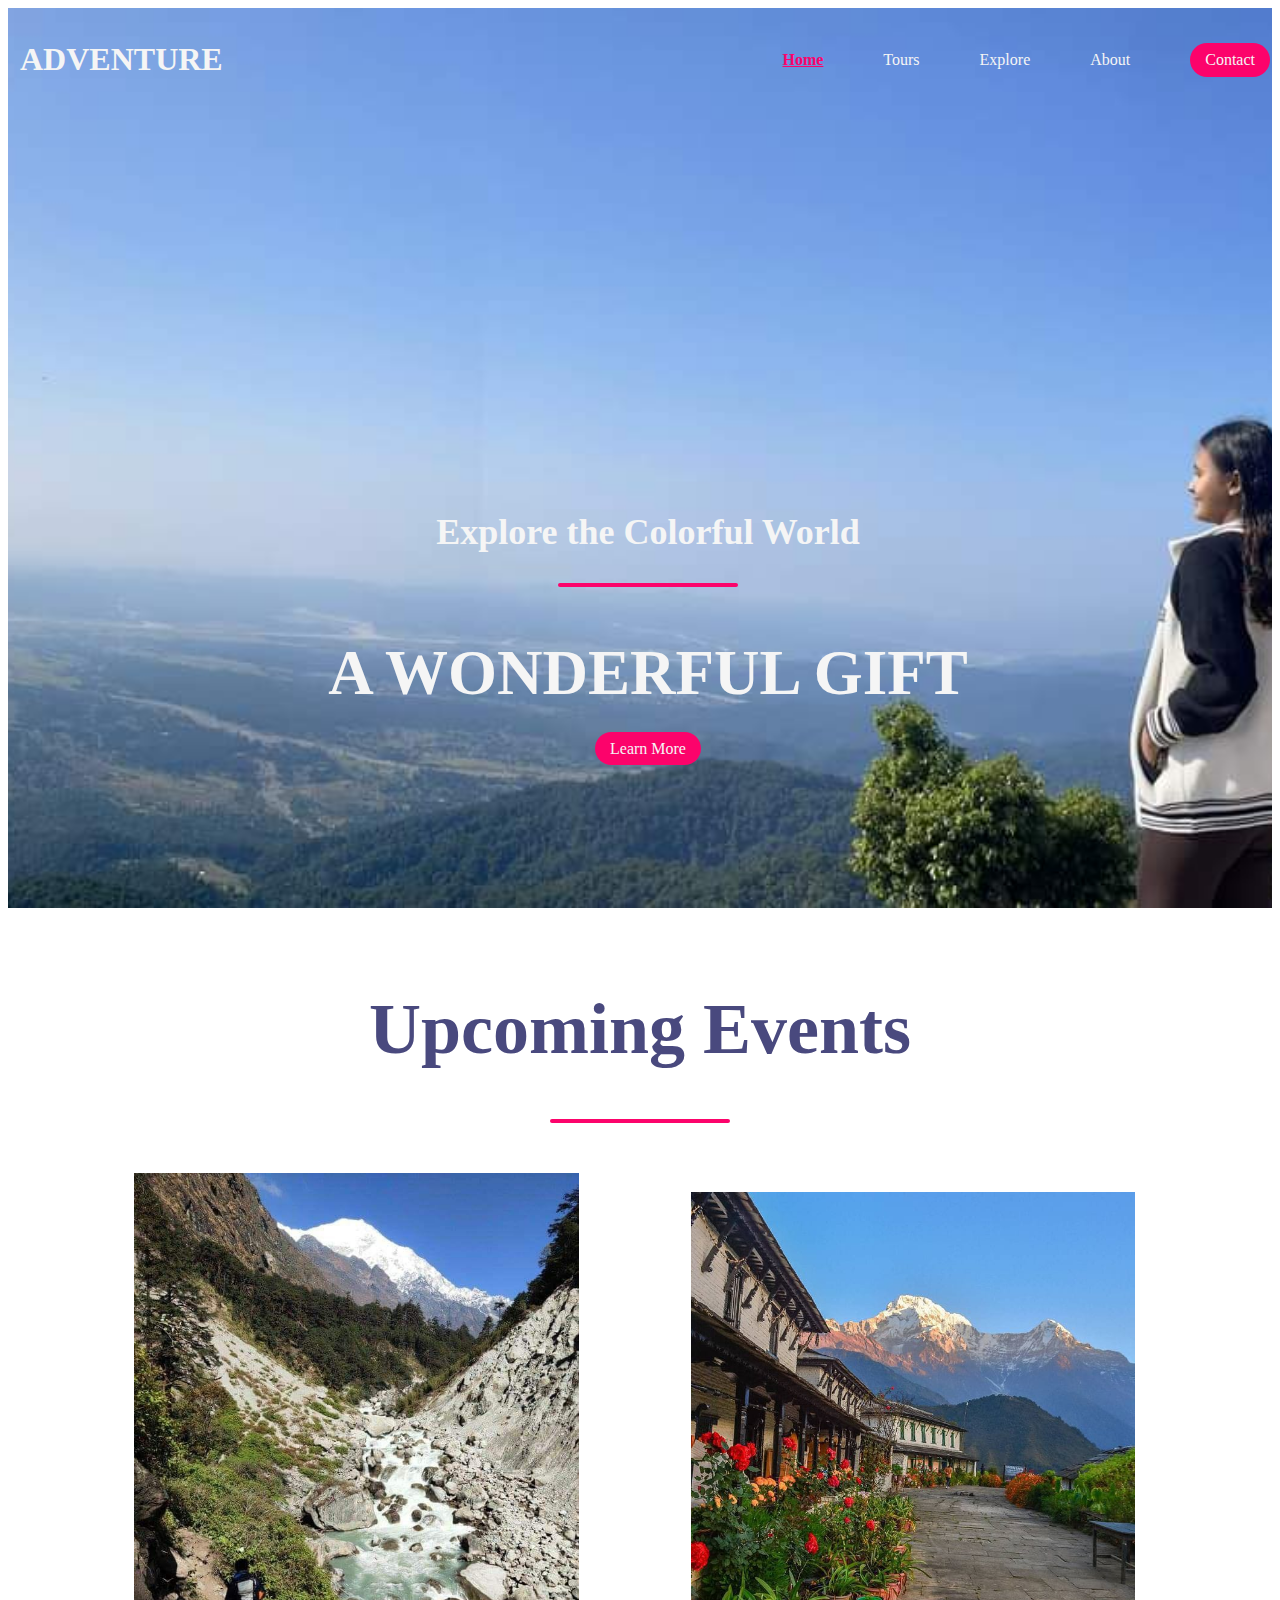
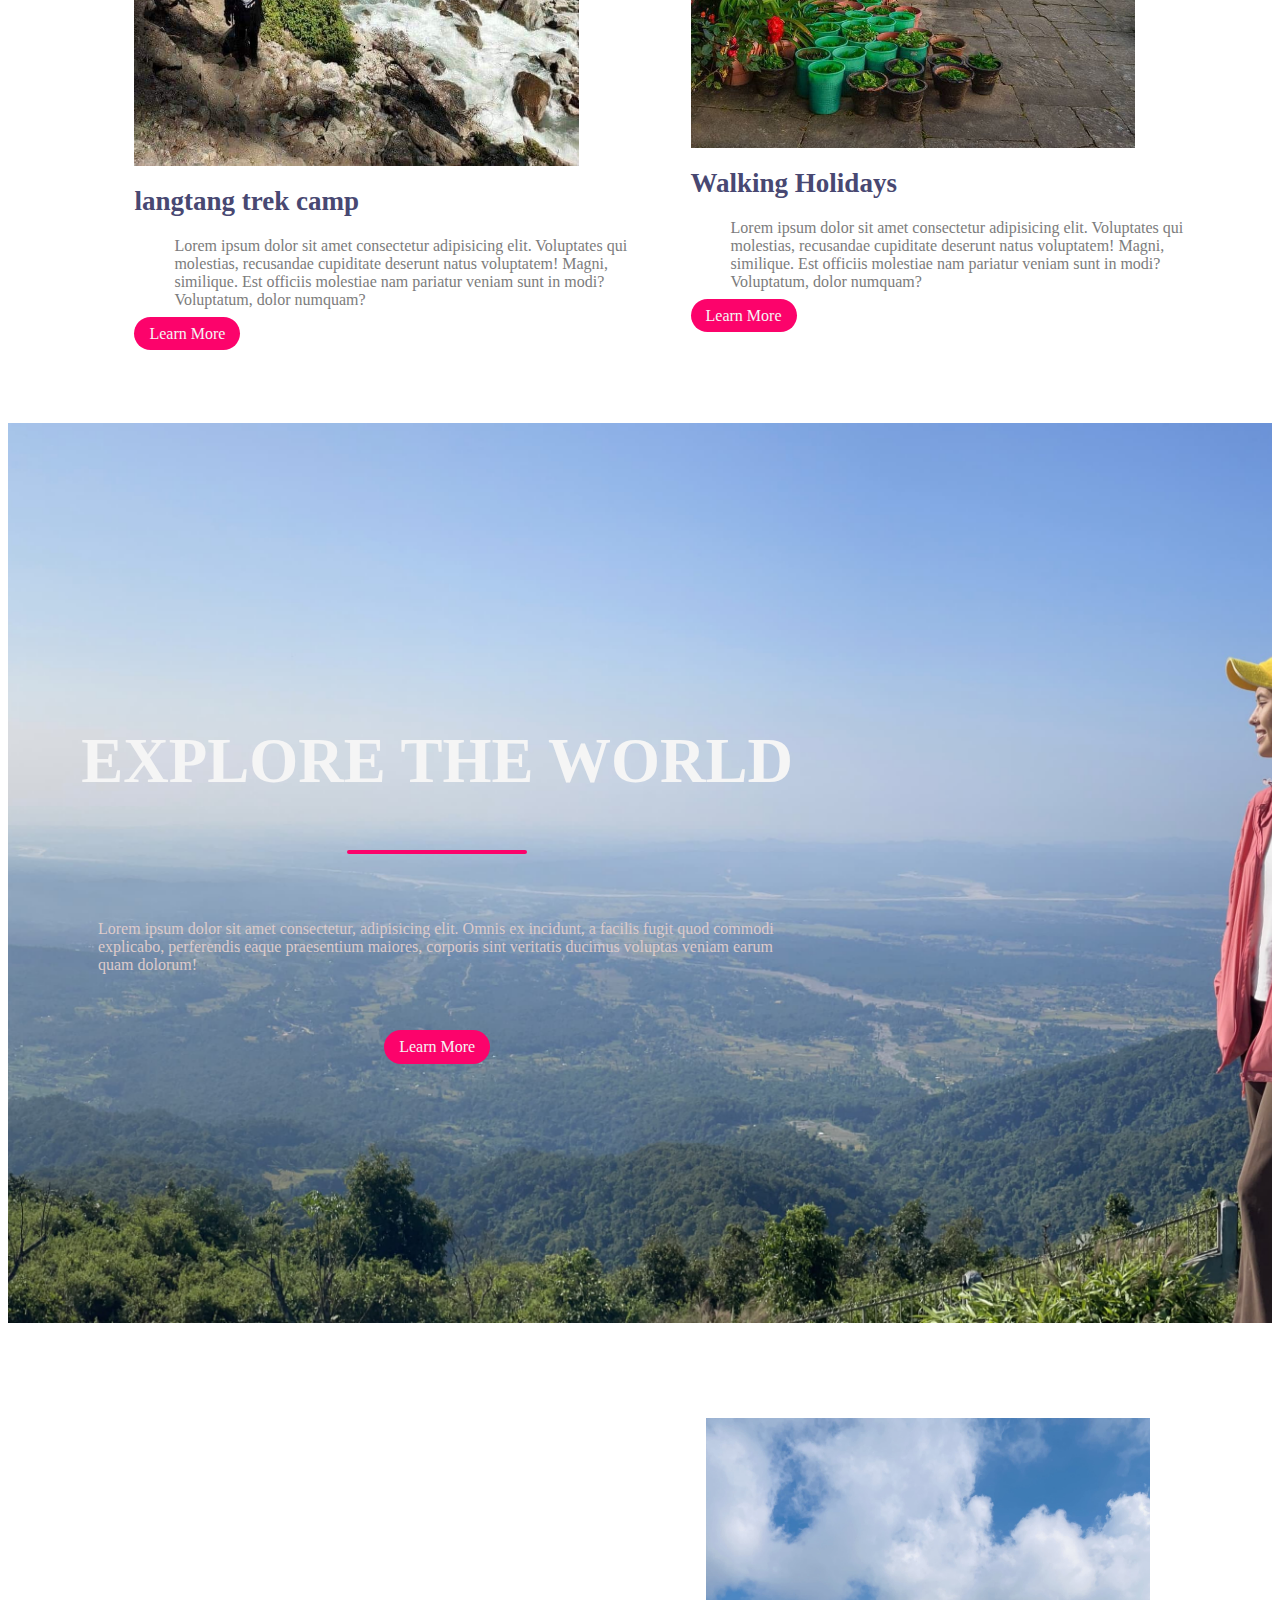
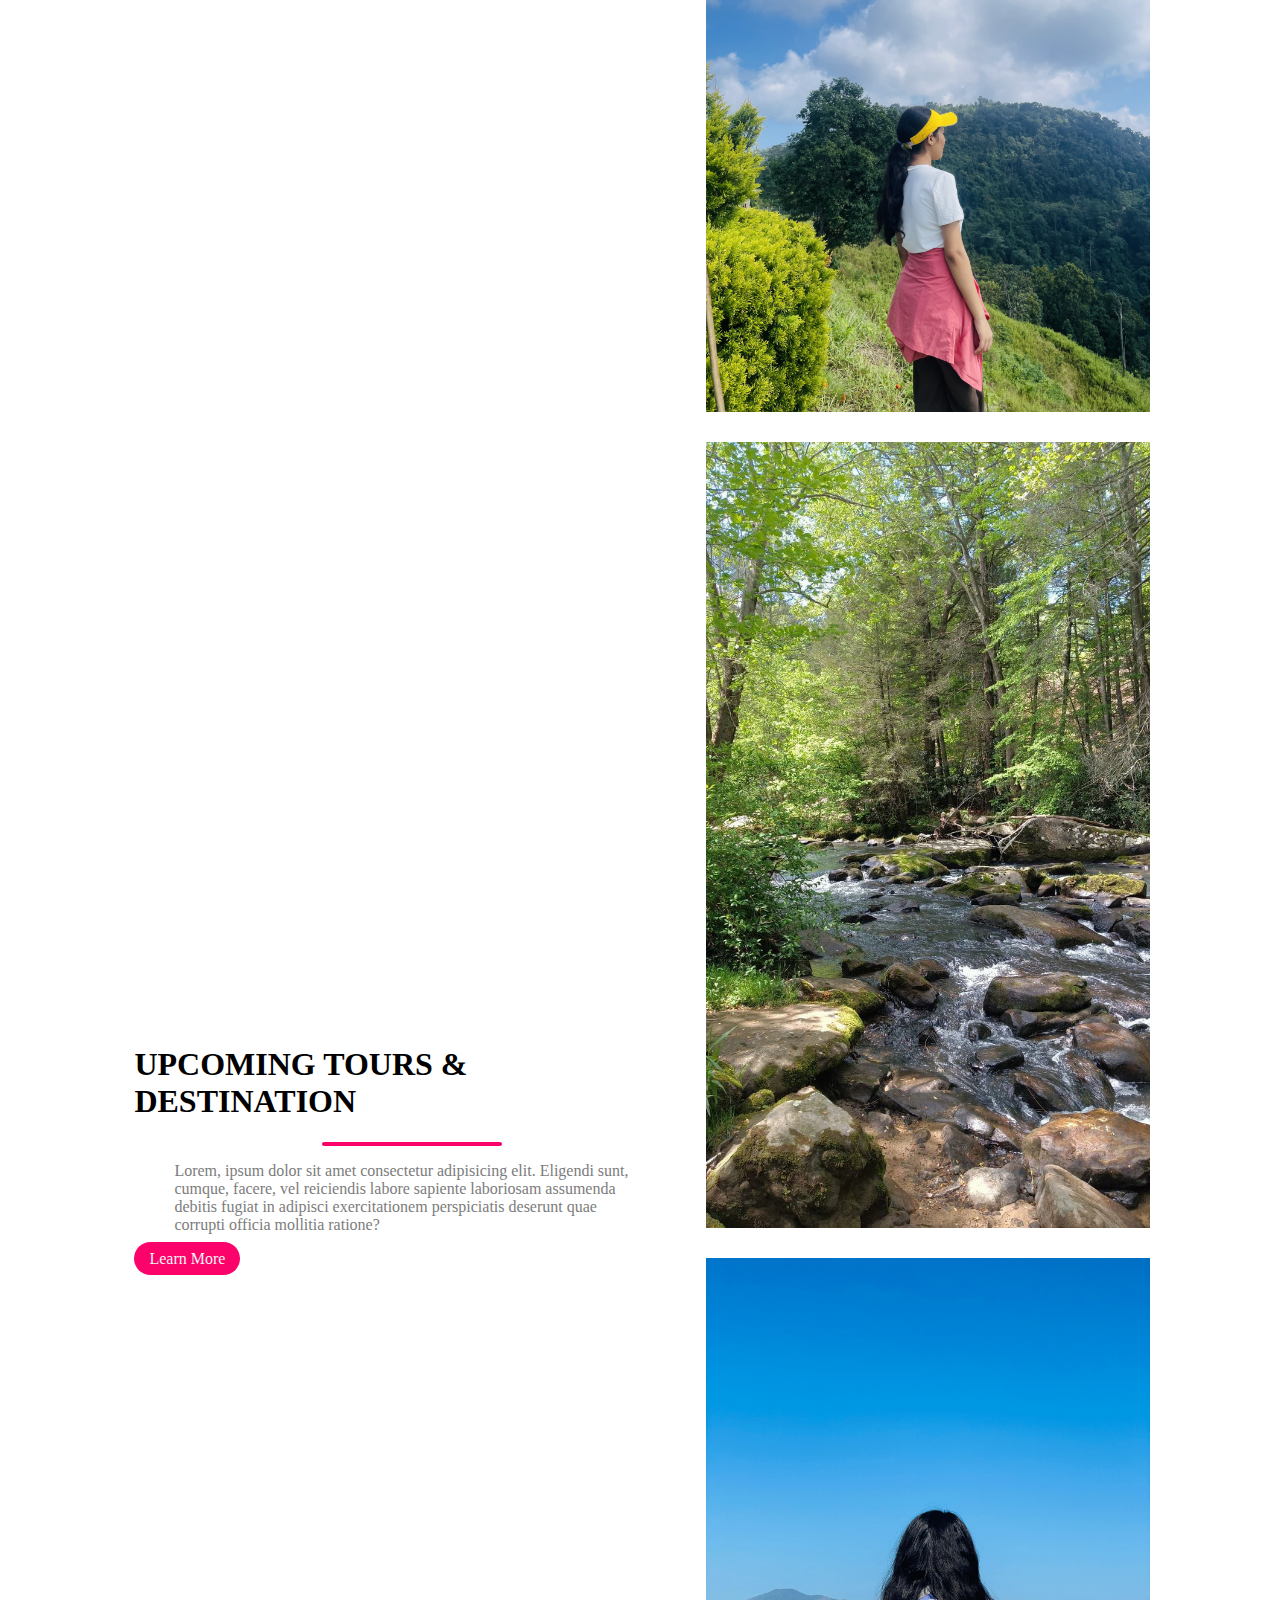
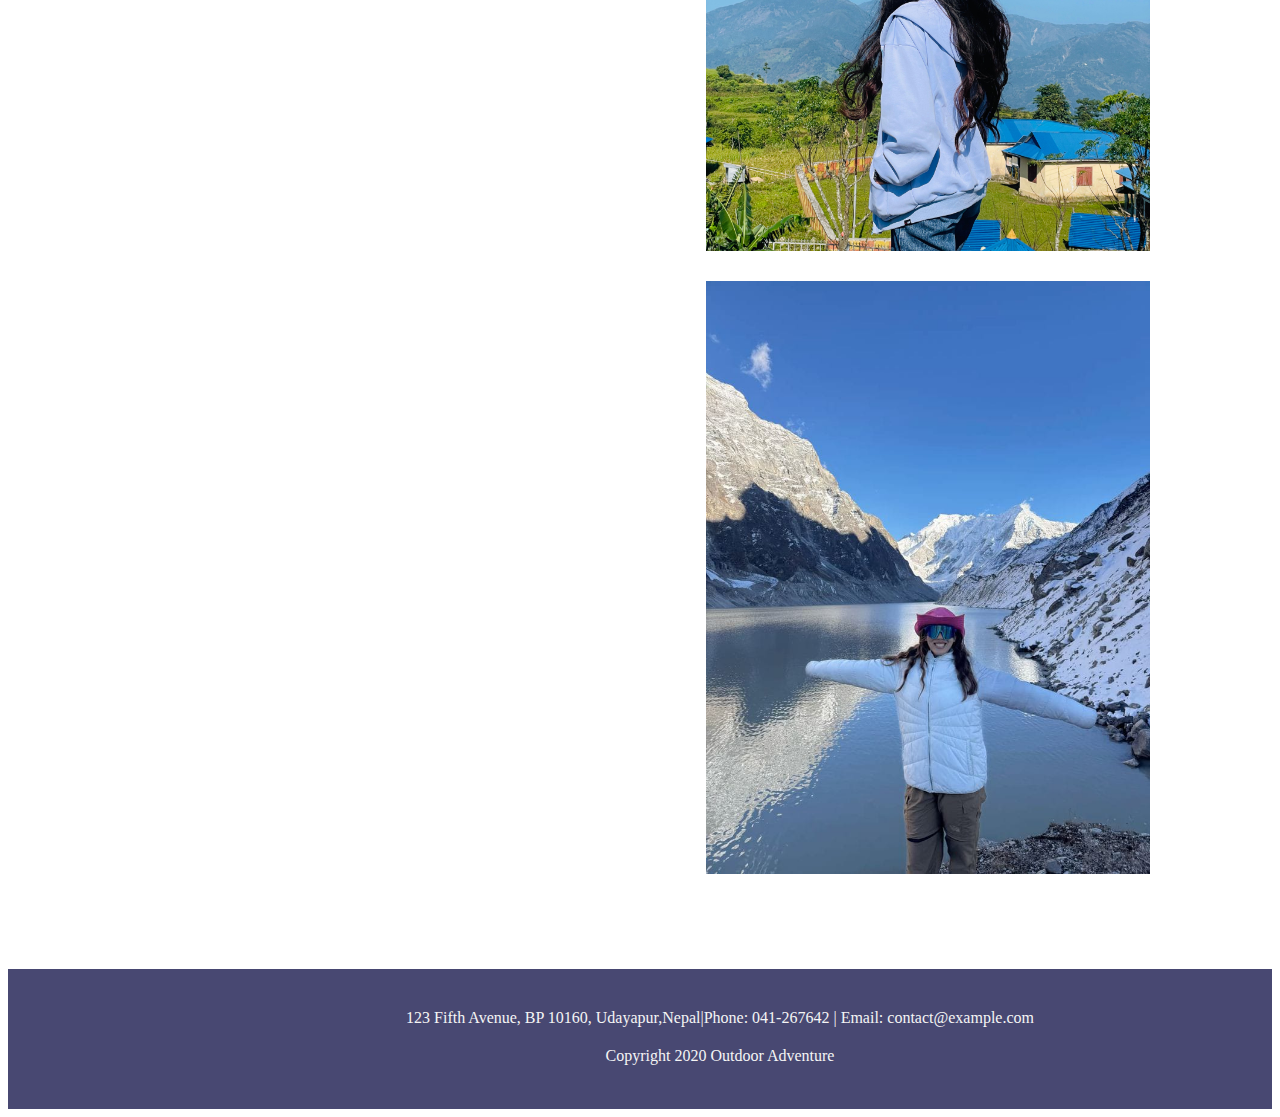
==== index.html @ 55613cad "first commit" ====
<!DOCTYPE html>
<html lang="en">
<head>
    <meta charset="UTF-8">
    <meta name="viewport" content="width=device-width, initial-scale=1.0">
    <title>ADVENTURE</title>
    <link rel="stylesheet" href="style.css">
</head>
<body>
    <nav class="navbar">
        <h1 class="logo">ADVENTURE</h1>
        <ul class="nav-links">
            <li class="active"><a href="#"></a>Home</li>
            <li><a href="#"></a>Tours</li>
            <li><a href="#"></a>Explore</li>
            <li><a href="#"></a>About</li>
            <li class="ctn"><a href="#"></a>Contact</li>
        </ul>
    </nav>
    <header>
        <div class="header-content">
            <h2>Explore the Colorful World</h2>
            <div class="line"></div>
            <h1>A WONDERFUL GIFT</h1>
            <a href="#" class="ctn">Learn More</a>
        </div>
    </header>

    <!-- == Events == -->  
    <section class="events">
        <div class="title">
            <h1>Upcoming Events</h1>
            <div class="line"></div>
        </div>
        <div class="row">
            <div class="col">
                <img src="./images/langtang.jpg" alt="">
                <h4>langtang trek camp</h4>
                <p>Lorem ipsum dolor sit amet consectetur adipisicing elit. Voluptates qui molestias, recusandae cupiditate deserunt natus voluptatem! Magni, similique. Est officiis molestiae nam pariatur veniam sunt in modi? Voluptatum, dolor numquam?</p>
                <a href="#" class="ctn" >Learn More</a>
            </div>
            <div class="col">
                <img src="./images/ghandruk.jpg" alt="">
                <h4>Walking Holidays</h4>
                <p>Lorem ipsum dolor sit amet consectetur adipisicing elit. Voluptates qui molestias, recusandae cupiditate deserunt natus voluptatem! Magni, similique. Est officiis molestiae nam pariatur veniam sunt in modi? Voluptatum, dolor numquam?</p>
                <a href="#" class="ctn" >Learn More</a>
            </div>
        </div>
    </section>

    <section class="explore">
        <div class="explore-content">
            <h1>EXPLORE THE WORLD</h1>
            <div class="line"></div>
            <P>Lorem ipsum dolor sit amet consectetur, adipisicing elit. Omnis ex incidunt, a facilis fugit quod commodi explicabo, perferendis eaque praesentium maiores, corporis sint veritatis ducimus voluptas veniam earum quam dolorum!</P>
            <a href="#" class="ctn">Learn More</a>
        </div>
    </section>
    <section class="tours">
        <div class="row">
            <div class="col">
                <h1>UPCOMING TOURS & DESTINATION</h1>
                <div class="line"></div>
                <p>Lorem, ipsum dolor sit amet consectetur adipisicing elit. Eligendi sunt, cumque, facere, vel reiciendis labore sapiente laboriosam assumenda debitis fugiat in adipisci exercitationem perspiciatis deserunt quae corrupti officia mollitia ratione?</p>
                 <a href="#" class="ctn">Learn More</a>
            </div>
            <div class="col image-col">
                <div class="image-gallery">
                   <div class="image"><img src="./images/hike.jpg" alt=""></div>
                   <div class="image"><img src="./images/river.jpg" alt=""></div>
                    <div class="image"><img src="./images/myself.jpg" alt=""></div>
                    <div class="image"> <img src="./images/TosoRolpaLake.jpg"></div>
                </div>
            </div>
        </div>
    </section>

    <section class="footer">
        <p>123 Fifth Avenue, BP 10160, Udayapur,Nepal|Phone: 041-267642 | Email: contact@example.com </p>
        <p>Copyright 2020 Outdoor Adventure</p>
    </section>
    <script>
        const menuBtn = document.querySelector('.menu-btn')
        const navlinks = document.querySelector('.nav-links')
        
        menuBtn.addEventListener('click',()=>{
            navlinks.classList.toggle('mobile-menu')
        })
    </script>
</body>
</html>
---- style.css ----
a{
    text-decoration: none;
}
ul {
    list-style: none;
}
.active {
    color: #fc036b;
    text-decoration: underline;
    font-weight: bold;
}
body , html {
    overflow-x: hidden;
}
.navbar {
    display: flex;
    position: absolute;
    top: 0;
    left: 0;
    width: 100%;
    justify-content: space-between;
    padding: 20px;
    color: whitesmoke;
}
.nav-links {
    display: flex;
    align-items: center;
}
.nav-links li {
    margin: 0 30px;    
}
header{
    width: 100vw;
    height: 100vh;
    background-image: url('./images/sisxo.jpg');
    background-position: center;
    background-size: cover;
    background-repeat: no-repeat;
    display: flex;
    align-items: flex-end;
    justify-content: center;
}
.header-content {
    margin-bottom: 150px;
    color: whitesmoke;
    text-align: center;
}
.header-content h2 {
    font-size: 4vmin;
}
.line {
    width: 180px;
    height: 4px;
    background: #fc036b;
    margin: 10px auto;
    border-radius: 5px;
}
.header-content h1 {
    font-size: 7vmin;
    margin-top: 50px;
    margin-bottom: 30px;
}
.ctn {
    padding: 8px 15px;
    background: #fc036b;
    border-radius: 30px;
    color: whitesmoke;
}
.menu-btn {
    position: absolute;
    top: 30px;
    right: 30px;
    width: 40px;
    cursor: pointer;
    display: none;
}

/* Events */
section {
    width: 80%;
    margin: 80px auto;
}
.title {
    text-align: center;
    font-size: 4vmin;
    color: rgb(73, 73, 126);
}
.row {
    display: flex;
    align-items: center;
    width: 110%;
    justify-content: space-between;
}
.row .col img {
    width: 80%;
    display: flex;
    flex-direction: row;
    align-items: center; 
}
.events .row {
    margin-top: 50px;
}
h4 {
    font-size: 3vmin;
    color: #484872;
    margin: 20px auto;
}
p {
    color: #7c7c7c;
    padding: 0px 40px;
}
.events .ctn {
    margin-top: 30px;
}

.explore {
    width: 100%;
    height: 100vh;
    background-image: url('./images/view.jpg');
    background-position: center;
    background-size: cover;
    background-repeat: no-repeat;
    display: flex;
    align-items: center;
}
.explore-content {
    width: 60%;
    padding: 50px;
    color: whitesmoke;
    display: flex;
    align-items: center;
    flex-direction: column;
}
.explore-content h1 {
    font-size: 7vmin;
}
.explore-content .line{
    margin-bottom: 50px;
}
.explore-content p {
    color: rgb(222, 203, 203);
}
.explore-content .ctn {
    margin-top: 40px;

}
.tours .row .col {
    width: 50%;
}

.tours .image-gallery {
    display: flex;
    flex-wrap: wrap;
}
.image-gallery img {
    width: 150px;
    margin: 15px;
}
.content-col h1 {
     font-size: 9vmin;
     color: #484872;
}
.content-col .line {
    margin-left: -1px;
}
.content-col p {
    padding: 0;
    margin: 30px auto;
}
.content-col .ctn {
    margin-left: -100px;
}

.footer {
    width: 100%;
    height: 100px;
    padding: 20px 80px;
    margin: 0;
    background: #484872;
    text-align: center;
}
.footer p {
    color: whitesmoke;
    margin: 20px auto;
    padding: 20px auto;

}
/* Mobile device */
@media only screen and (max-width:850px){
    .menu-btn {
        display: block;
    }
    .navbar{
        padding: 0;
    }
    .logo {
        position: absolute;
        top: 30px;
        left: 30px;
    }
    .nav-links {
        flex-direction: column;
        width: 100%;
        height: 100vh;
        justify-content: center;
        background: #484872;
        transition: all 0.5s ease;
    }
    .mobile-menu {
        margin-top: 0px;
        border-bottom-right-radius: 30%;
        
    }
    .nav-links li{
        margin: 30px auto;
    }
    /* Events */
    .row {
        display: flex;
        flex-direction: column;
    }
    .row .col {
        margin: 20px auto;
    }
    .col img {
        max-width: 90%;
    }
    /* explore */
    .explore-content {
        width: 100%;
    }
    .tours .col {
        width: 100%;
    }
    .image-gallery {
        justify-content: center;
        align-items: center;
    }
    .image-gallery {
        width: 90%;
    }
    .footer {
        padding: 10px;
    }
}
/* Animations */
img {
    transition: transform .3s ease;
}
.img-bounce {
    width: 200px;
    animation: bounce 1.5s infinite;
}
.img-zoom:hover {
    transform: scale(1.1);
}
}
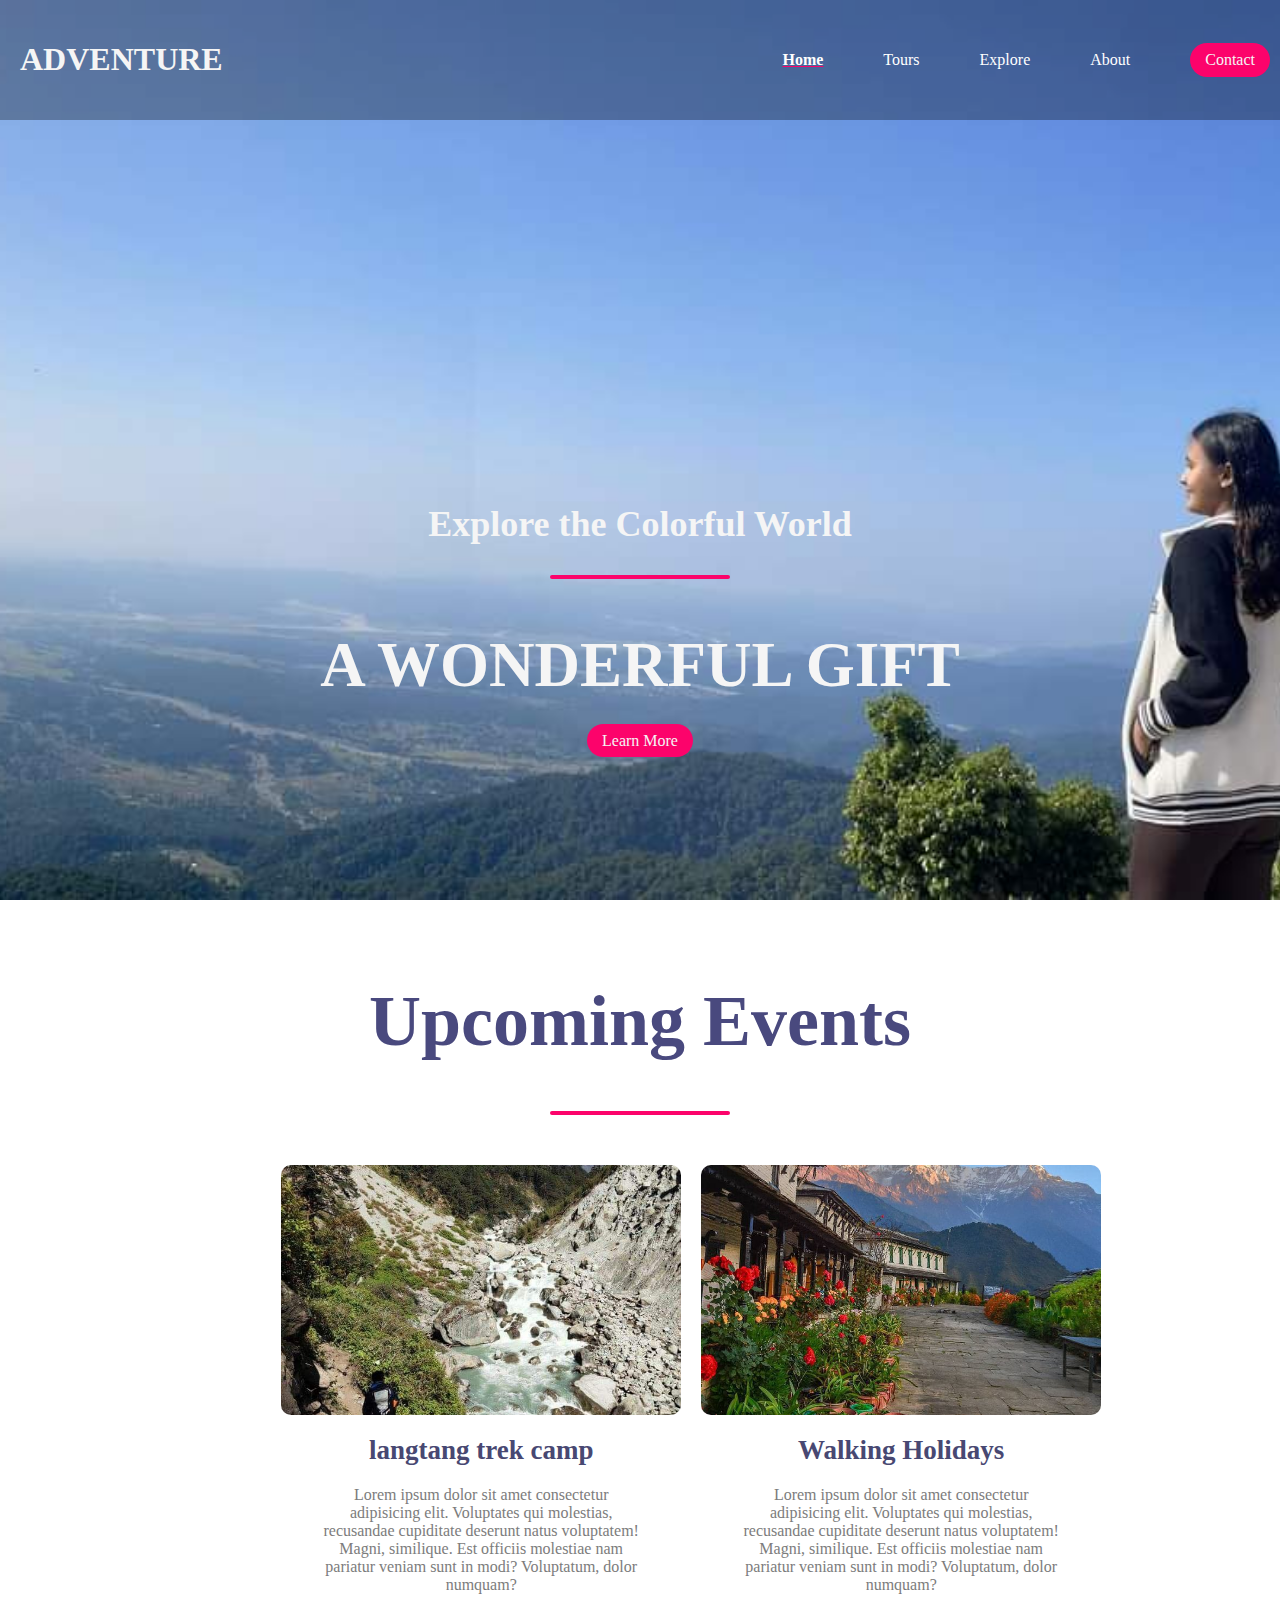
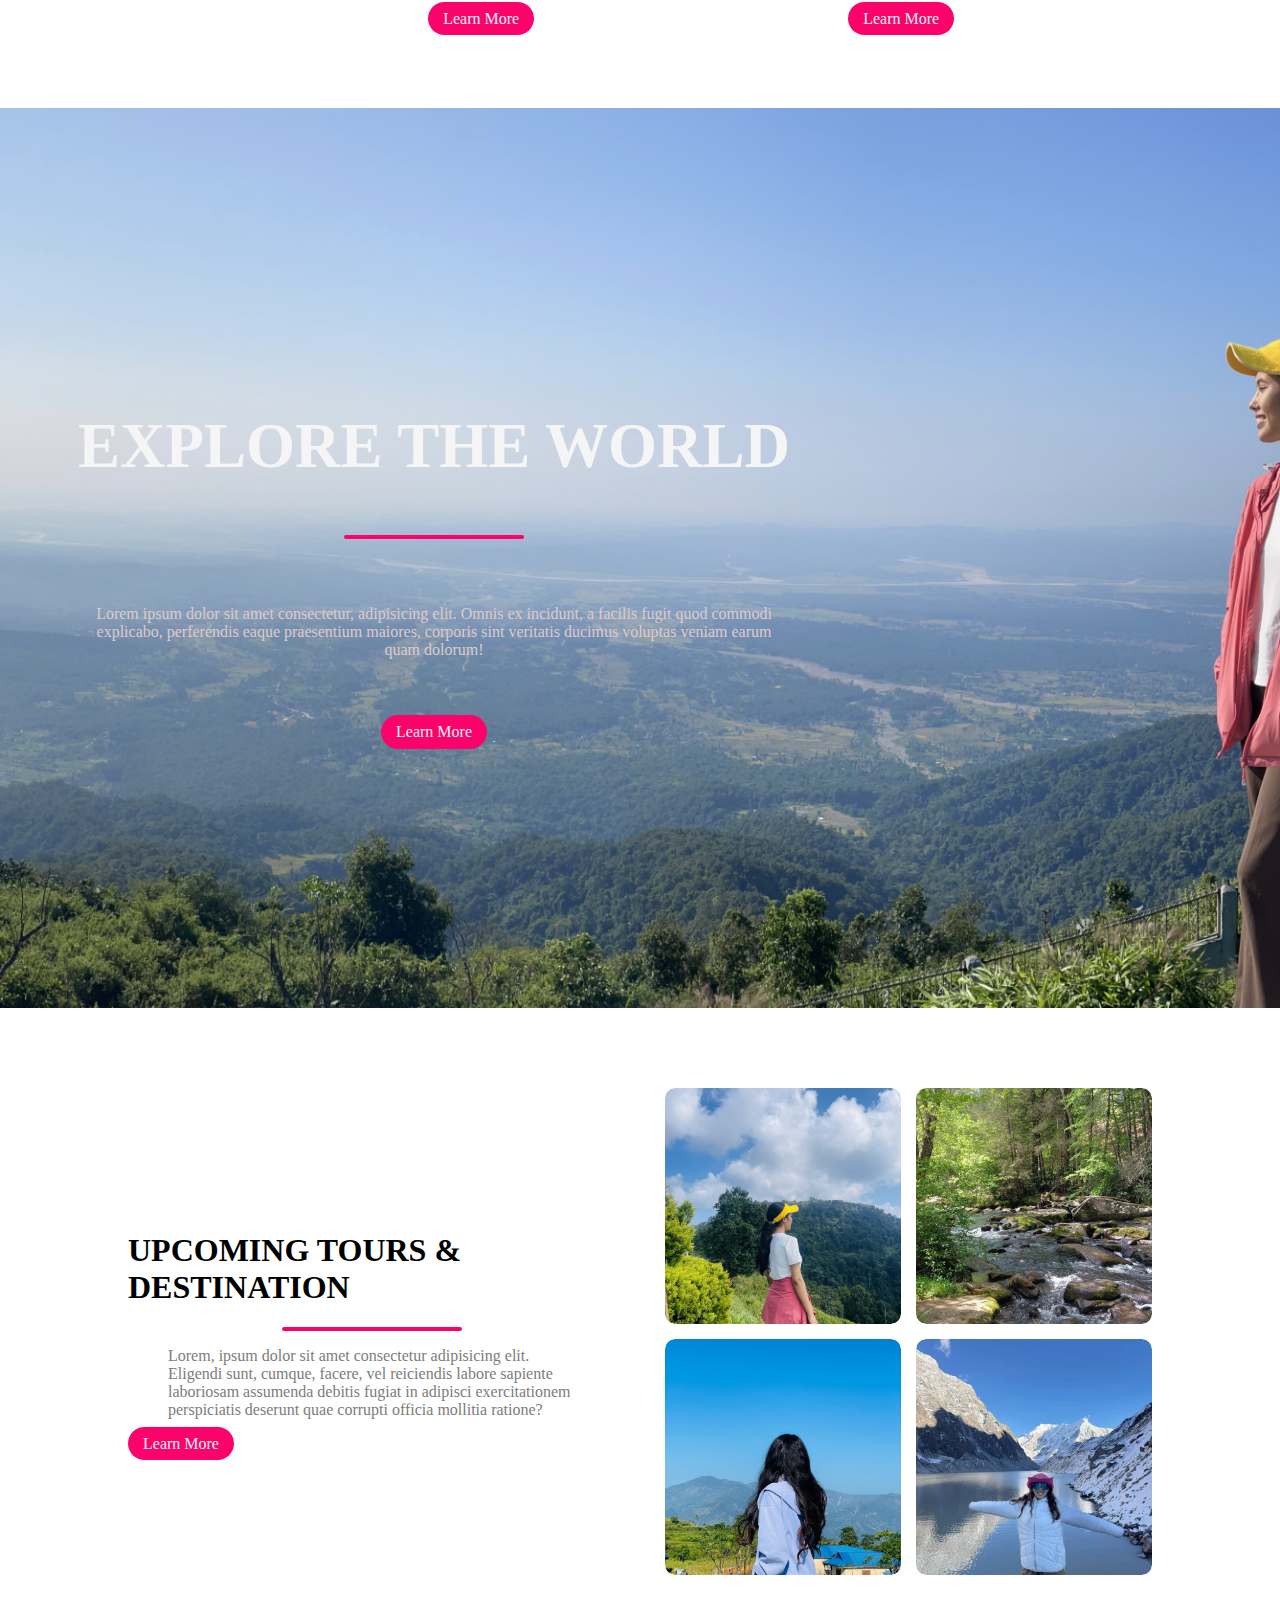
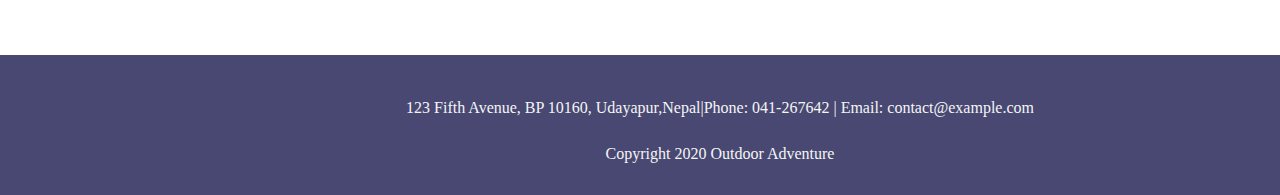
==== commit 7140a15b: "modify travel section" ====
--- a/index.html
+++ b/index.html
@@ -10,11 +10,11 @@
     <nav class="navbar">
         <h1 class="logo">ADVENTURE</h1>
         <ul class="nav-links">
-            <li class="active"><a href="#"></a>Home</li>
-            <li><a href="#"></a>Tours</li>
-            <li><a href="#"></a>Explore</li>
-            <li><a href="#"></a>About</li>
-            <li class="ctn"><a href="#"></a>Contact</li>
+            <li class="active"><a href="#">Home</a></li>
+            <li><a href="#tours">Tours</a></li>
+            <li><a href="#explore">Explore</a></li>
+            <li><a href="#about">About</a></li>
+            <li class="ctn">Contact<a href="#"></a></li>
         </ul>
     </nav>
     <header>
@@ -48,7 +48,7 @@
         </div>
     </section>
 
-    <section class="explore">
+    <section class="explore" id="explore">
         <div class="explore-content">
             <h1>EXPLORE THE WORLD</h1>
             <div class="line"></div>
@@ -56,7 +56,8 @@
             <a href="#" class="ctn">Learn More</a>
         </div>
     </section>
-    <section class="tours">
+    
+    <section class="tours" id="tours">
         <div class="row">
             <div class="col">
                 <h1>UPCOMING TOURS & DESTINATION</h1>
--- a/style.css
+++ b/style.css
@@ -1,5 +1,6 @@
 a{
     text-decoration: none;
+    color: white;
 }
 ul {
     list-style: none;
@@ -11,6 +12,9 @@
 }
 body , html {
     overflow-x: hidden;
+    margin: 0;
+    padding: 0;
+    box-sizing: border-box;
 }
 .navbar {
     display: flex;
@@ -21,6 +25,8 @@
     justify-content: space-between;
     padding: 20px;
     color: whitesmoke;
+    z-index: 100;
+    background-color: rgba(0,0,0,0.3);
 }
 .nav-links {
     display: flex;
@@ -39,11 +45,16 @@
     display: flex;
     align-items: flex-end;
     justify-content: center;
+    position: relative;
+    overflow: hidden;
 }
 .header-content {
     margin-bottom: 150px;
     color: whitesmoke;
     text-align: center;
+    max-width: 90%;
+    margin: 0 auto;
+    padding-bottom: 150px;
 }
 .header-content h2 {
     font-size: 4vmin;
@@ -65,6 +76,10 @@
     background: #fc036b;
     border-radius: 30px;
     color: whitesmoke;
+    transition: background-color 0.3s ease;
+}
+.ctn:hover {
+    background-color: #ff1493;
 }
 .menu-btn {
     position: absolute;
@@ -90,15 +105,27 @@
     align-items: center;
     width: 110%;
     justify-content: space-between;
+    /* flex-wrap: wrap; */
+    gap: 20px;
 }
 .row .col img {
-    width: 80%;
+    width: 100%;
+    height: 250px;
+    object-fit: cover;
     display: flex;
     flex-direction: row;
-    align-items: center; 
+    align-items: center;
+    border-radius: 10px;
+    justify-content: start;
 }
 .events .row {
     margin-top: 50px;
+    justify-content: center;
+}
+.events .col {
+    flex: 0 1 calc(50% - 20px);
+    max-width: 400px;
+    text-align: center;
 }
 h4 {
     font-size: 3vmin;
@@ -130,6 +157,7 @@
     display: flex;
     align-items: center;
     flex-direction: column;
+    text-align: center;
 }
 .explore-content h1 {
     font-size: 7vmin;
@@ -142,19 +170,81 @@
 }
 .explore-content .ctn {
     margin-top: 40px;
-
-}
+}
+
+/* Tours Section Updated */
+.tours .row {
+    display: flex;
+    align-items: center;
+    width: 100%;
+    justify-content: space-between;
+}
+
 .tours .row .col {
     width: 50%;
 }
 
+.tours .row .col:first-child {
+    padding-right: 30px;
+    text-align: left;
+}
+
+.tours .row .col.image-col {
+    display: flex;
+    justify-content: flex-end;
+}
+
 .tours .image-gallery {
-    display: flex;
-    flex-wrap: wrap;
-}
-.image-gallery img {
-    width: 150px;
-    margin: 15px;
+    display: grid;
+    grid-template-columns: repeat(2, 1fr);
+    gap: 15px;
+    justify-content: center;
+    align-items: center;
+    max-width: 100%;
+}
+
+.tours .image-gallery .image {
+    width: 100%;
+    aspect-ratio: 1 / 1;
+    overflow: hidden;
+    border-radius: 10px;
+}
+
+.tours .image-gallery .image img {
+    width: 100%;
+    height: 100%;
+    object-fit: cover;
+    transition: transform 0.3s ease;
+}
+
+.tours .image-gallery .image img:hover {
+    transform: scale(1.1);
+}
+
+/* Responsive Breakpoints */
+@media only screen and (max-width: 1200px) {
+    .tours .image-gallery {
+        grid-template-columns: repeat(2, 1fr);
+    }
+}
+
+@media only screen and (max-width: 768px) {
+    .tours .image-gallery {
+        grid-template-columns: repeat(2, 1fr);
+    }
+}
+
+@media only screen and (max-width: 600px) {
+    .tours .image-gallery {
+        grid-template-columns: repeat(2, 1fr);
+    }
+}
+
+@media only screen and (max-width: 480px) {
+    .tours .image-gallery {
+        grid-template-columns: 1fr;
+        gap: 10px;
+    }
 }
 .content-col h1 {
      font-size: 9vmin;
@@ -178,13 +268,14 @@
     margin: 0;
     background: #484872;
     text-align: center;
+    line-height: 1.6;
 }
 .footer p {
     color: whitesmoke;
     margin: 20px auto;
     padding: 20px auto;
-
-}
+}
+
 /* Mobile device */
 @media only screen and (max-width:850px){
     .menu-btn {
@@ -200,27 +291,54 @@
     }
     .nav-links {
         flex-direction: column;
+        position: fixed;
+        top: 0;
+        left: -100%;
         width: 100%;
         height: 100vh;
         justify-content: center;
-        background: #484872;
-        transition: all 0.5s ease;
+        background: rgba(72, 72, 114, 0.95);
+        transition: left 0.3s ease-in-out;
     }
     .mobile-menu {
+        left: 0;
         margin-top: 0px;
         border-bottom-right-radius: 30%;
-        
     }
     .nav-links li{
         margin: 30px auto;
     }
-    /* Events */
+    /* Tours Section Mobile Responsiveness */
+    .tours .row {
+        flex-direction: column;
+    }
+    
+    .tours .row .col {
+        width: 100%;
+        text-align: center;
+    }
+    
+    .tours .row .col:first-child {
+        padding-right: 0;
+    }
+    
+    .tours .image-gallery {
+        justify-content: center;
+    }
+    
+    .image-gallery img {
+        width: calc(50% - 15px);
+        max-width: 300px;
+    }
+
+    /* Original Mobile Styles */
     .row {
         display: flex;
         flex-direction: column;
     }
     .row .col {
         margin: 20px auto;
+        flex: 0 1 100%;
     }
     .col img {
         max-width: 90%;
@@ -253,5 +371,5 @@
 }
 .img-zoom:hover {
     transform: scale(1.1);
-}
+    box-shadow: 0 4px 6px rgba(0,0,0,0.1);
 }